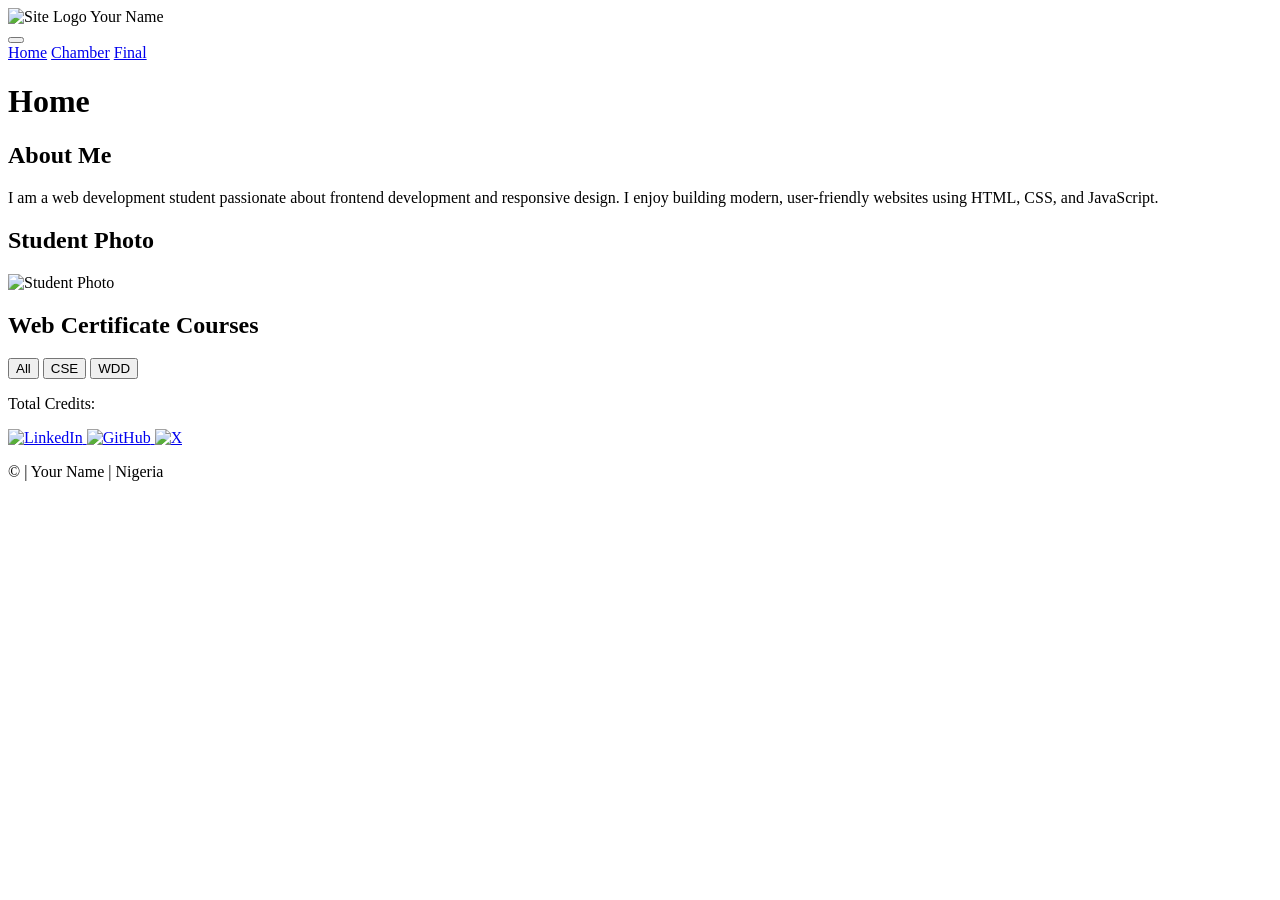
==== index.html @ a21cdeed "folder change" ====
<!DOCTYPE html>
<html lang="en">

<head>
    <meta charset="UTF-8">
    <meta name="description" content="WDD 231 Course Home Page">
    <meta name="author" content="Your Name">
    <meta name="viewport" content="width=device-width, initial-scale=1.0">

    <title>WDD231 Home</title>

    <!-- Google Font -->
    <link rel="preconnect" href="https://fonts.googleapis.com">
    <link href="https://fonts.googleapis.com/css2?family=Roboto:wght@400;700&display=swap" rel="stylesheet">

    <!-- CSS -->
    <link rel="stylesheet" href="styles/normalize.css">
    <link rel="stylesheet" href="styles/small.css">
    <link rel="stylesheet" href="styles/larger.css">

    <!-- JavaScript -->
    <script src="scripts/navigation.js" defer></script>
    <script src="scripts/date.js" defer></script>
    <script src="scripts/courses.js" defer></script>
</head>

<body>

    <header>
        <div class="logo-container">
            <img src="images/logo.svg" alt="Site Logo" width="50" height="50">
            <span>Your Name</span>
        </div>

        <button id="menu"></button>

        <nav class="navigation">
            <a href="index.html" class="active">Home</a>
            <a href="#">Chamber</a>
            <a href="#">Final</a>
        </nav>
    </header>

    <main>
        <h1>Home</h1>

        <div class="main-grid">

            <section class="card">
                <h2>About Me</h2>
                <p>
                    I am a web development student passionate about frontend
                    development and responsive design. I enjoy building modern,
                    user-friendly websites using HTML, CSS, and JavaScript.
                </p>
            </section>

            <section class="card">
                <h2>Student Photo</h2>
                <img src="images/profile.webp" alt="Student Photo">
            </section>

        </div>

        <section class="courses-section">
            <h2>Web Certificate Courses</h2>

            <div class="buttons">
                <button id="all">All</button>
                <button id="cse">CSE</button>
                <button id="wdd">WDD</button>
            </div>

            <div id="courses"></div>

            <p class="credits">
                Total Credits: <span id="totalCredits"></span>
            </p>
        </section>

    </main>

    <footer>

        <div class="socials">
            <a href="https://linkedin.com" target="_blank">
                <img src="https://cdn.jsdelivr.net/gh/simple-icons/simple-icons/icons/linkedin.svg" alt="LinkedIn">
            </a>

            <a href="https://github.com" target="_blank">
                <img src="https://cdn.jsdelivr.net/gh/simple-icons/simple-icons/icons/github.svg" alt="GitHub">
            </a>

            <a href="https://x.com" target="_blank">
                <img src="https://cdn.jsdelivr.net/gh/simple-icons/simple-icons/icons/x.svg" alt="X">
            </a>
        </div>

        <p>
            &copy; <span id="currentyear"></span> | Your Name | Nigeria
        </p>

        <p id="lastModified"></p>

    </footer>

</body>

</html>
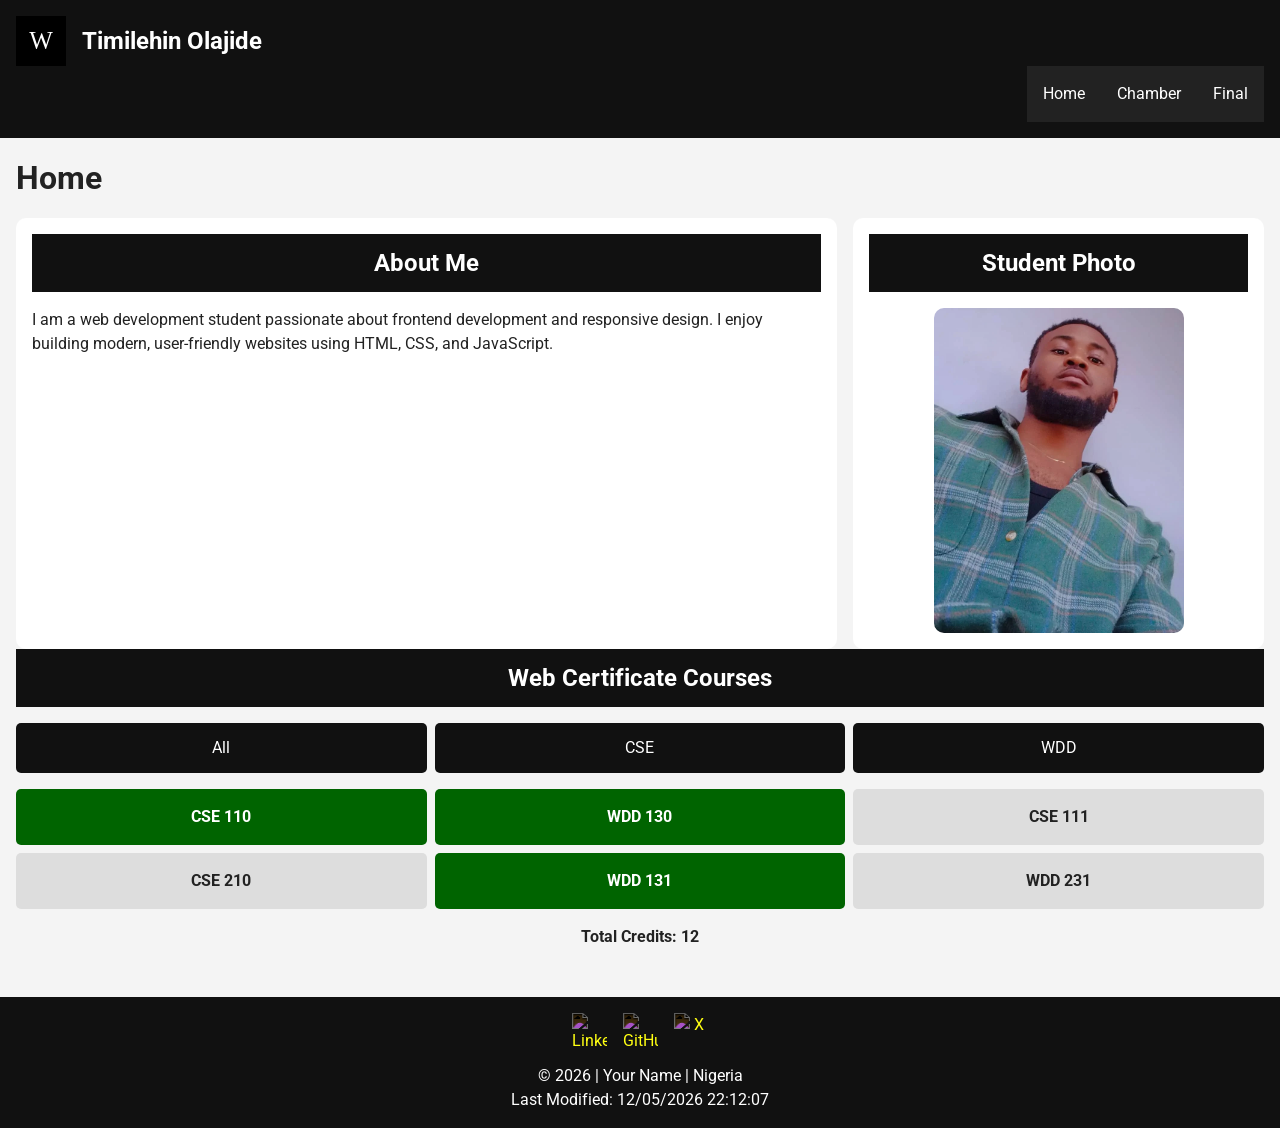
==== commit 87a02545: "all file updated" ====
--- a/index.html
+++ b/index.html
@@ -4,7 +4,7 @@
 <head>
     <meta charset="UTF-8">
     <meta name="description" content="WDD 231 Course Home Page">
-    <meta name="author" content="Your Name">
+    <meta name="author" content="Timilehin Olajide">
     <meta name="viewport" content="width=device-width, initial-scale=1.0">
 
     <title>WDD231 Home</title>
@@ -29,7 +29,7 @@
     <header>
         <div class="logo-container">
             <img src="images/logo.svg" alt="Site Logo" width="50" height="50">
-            <span>Your Name</span>
+            <span>Timilehin Olajide</span>
         </div>
 
         <button id="menu"></button>
--- a/styles/small.css
+++ b/styles/small.css
@@ -0,0 +1,177 @@
+* {
+    margin: 0;
+    padding: 0;
+    box-sizing: border-box;
+}
+
+body {
+    font-family: 'Roboto', sans-serif;
+    background-color: #f4f4f4;
+    color: #222;
+    min-height: 100vh;
+    display: flex;
+    flex-direction: column;
+    
+}
+
+header {
+    background-color: #111;
+    color: white;
+    padding: 1rem;
+}
+
+.logo-container {
+    display: flex;
+    align-items: center;
+    gap: 1rem;
+}
+
+.logo-container span {
+    font-size: 1.5rem;
+    font-weight: bold;
+}
+
+#menu {
+    font-size: 2rem;
+    background: none;
+    border: none;
+    color: white;
+    cursor: pointer;
+    margin-top: 1rem;
+}
+
+#menu::before {
+    content: "☰";
+}
+
+#menu.open::before {
+    content: "✖";
+}
+
+.navigation {
+    display: flex;
+    flex-direction: column;
+    list-style: none;
+}
+
+.navigation a {
+    display: none;
+    padding: 1rem;
+    text-decoration: none;
+    color: white;
+    background: #222;
+    border-top: 1px solid #444;
+}
+
+.navigation a:hover {
+    background-color: #444;
+}
+
+.navigation.open a {
+    display: block;
+}
+
+.active {
+    background-color: #555;
+}
+
+main {
+    padding: 1rem;
+    flex: 1;
+}
+
+h1 {
+    margin-bottom: 1rem;
+}
+
+.main-grid {
+    display: grid;
+    gap: 1rem;
+}
+
+.card {
+    background: white;
+    padding: 1rem;
+    border-radius: 10px;
+}
+
+.card h2,
+.courses-section h2 {
+    background-color: #111;
+    color: white;
+    padding: .7rem;
+    text-align: center;
+    margin-bottom: 1rem;
+}
+
+.card img {
+    width: 100%;
+    max-width: 250px;
+    display: block;
+    margin: auto;
+    border-radius: 10px;
+}
+
+.buttons {
+    display: grid;
+    gap: .5rem;
+    margin-bottom: 1rem;
+}
+
+.buttons button {
+    padding: .8rem;
+    border: none;
+    background: #111;
+    color: white;
+    cursor: pointer;
+    border-radius: 5px;
+}
+
+.buttons button:hover {
+    background: #444;
+}
+
+#courses {
+    display: grid;
+    gap: .5rem;
+}
+
+.course-card {
+    background: #ddd;
+    padding: 1rem;
+    text-align: center;
+    border-radius: 5px;
+    font-weight: bold;
+}
+
+.completed {
+    background-color: darkgreen;
+    color: white;
+}
+
+.credits {
+    margin-top: 1rem;
+    font-weight: bold;
+    text-align: center;
+}
+
+footer {
+    text-align: center;
+    padding: 1rem;
+    background-color: #111;
+    color: white;
+    margin-top: 2rem;
+}
+
+.socials {
+    display: flex;
+    justify-content: center;
+    gap: 1rem;
+    margin-bottom: 1rem;
+}
+
+.socials img {
+    width: 35px;
+    height: 35px;
+    filter: invert(1);
+}
--- a/styles/larger.css
+++ b/styles/larger.css
@@ -0,0 +1,28 @@
+@media screen and (min-width: 768px) {
+
+    #menu {
+        display: none;
+    }
+
+    .navigation {
+        flex-direction: row;
+        justify-content: flex-end;
+    }
+
+    .navigation a {
+        display: block;
+        border: none;
+    }
+
+    .main-grid {
+        grid-template-columns: 2fr 1fr;
+    }
+
+    .buttons {
+        grid-template-columns: repeat(3, 1fr);
+    }
+
+    #courses {
+        grid-template-columns: repeat(3, 1fr);
+    }
+}
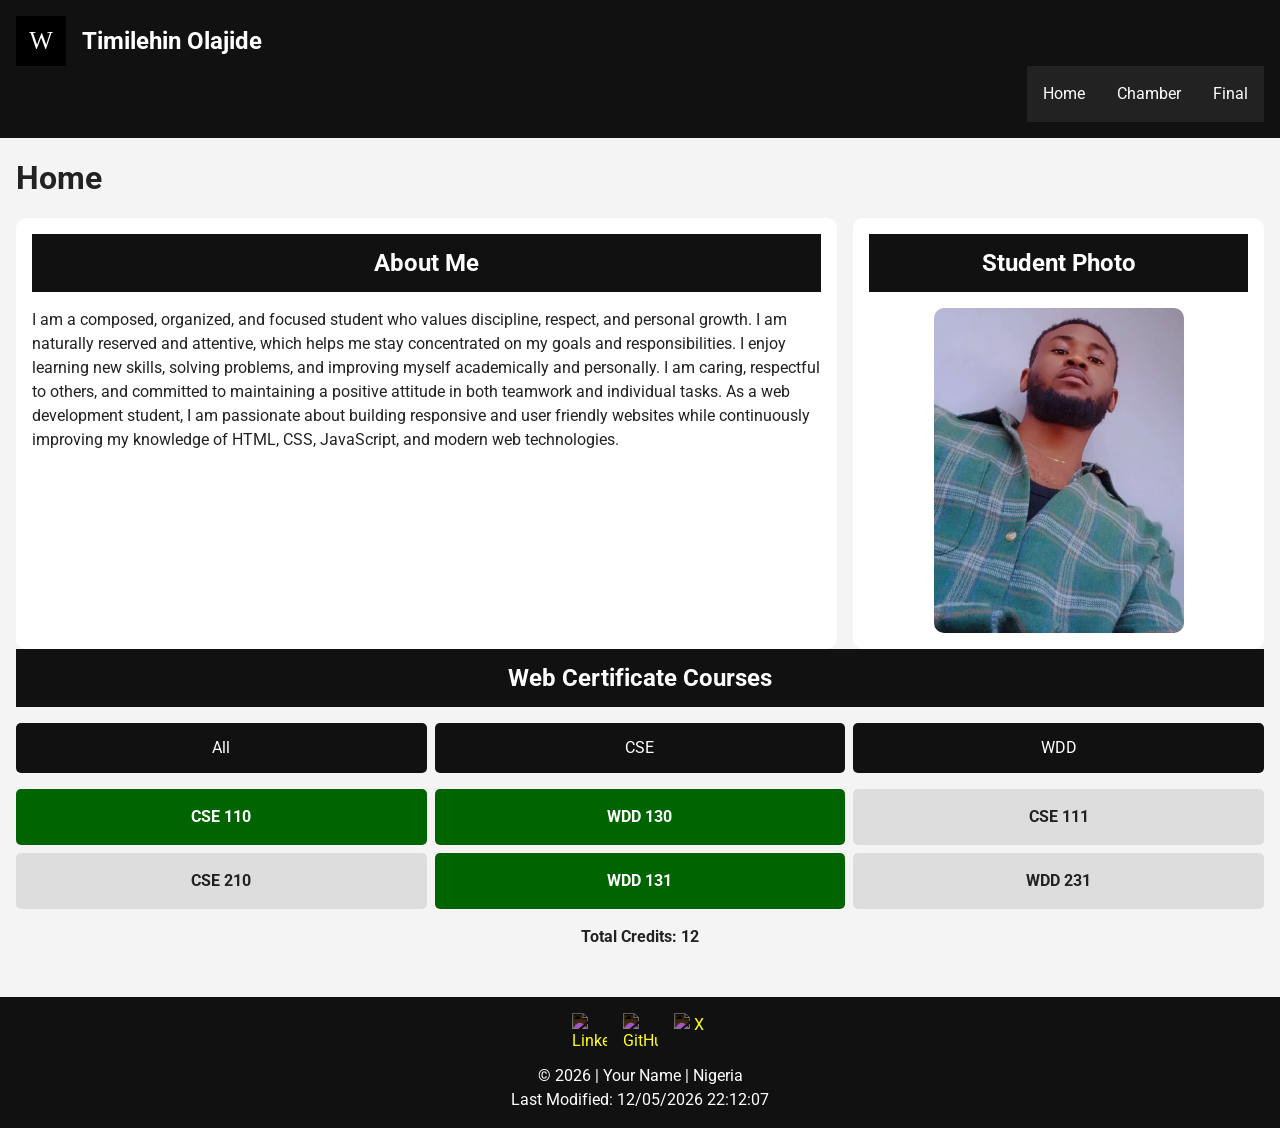
==== commit 5f251cce: "more about me added" ====
--- a/index.html
+++ b/index.html
@@ -49,9 +49,10 @@
             <section class="card">
                 <h2>About Me</h2>
                 <p>
-                    I am a web development student passionate about frontend
-                    development and responsive design. I enjoy building modern,
-                    user-friendly websites using HTML, CSS, and JavaScript.
+                    I am a composed, organized, and focused student who values discipline, respect, and personal growth. I am naturally reserved and attentive, which helps me stay concentrated on my goals and responsibilities. 
+                    I enjoy learning new skills, solving problems, and improving myself academically and personally. I am caring, respectful to others, and committed to maintaining a positive attitude in both teamwork and individual tasks.
+                     As a web development student, I am passionate about building responsive and user friendly websites while continuously improving my knowledge of HTML, CSS, JavaScript, and modern web technologies.
+            
                 </p>
             </section>
 
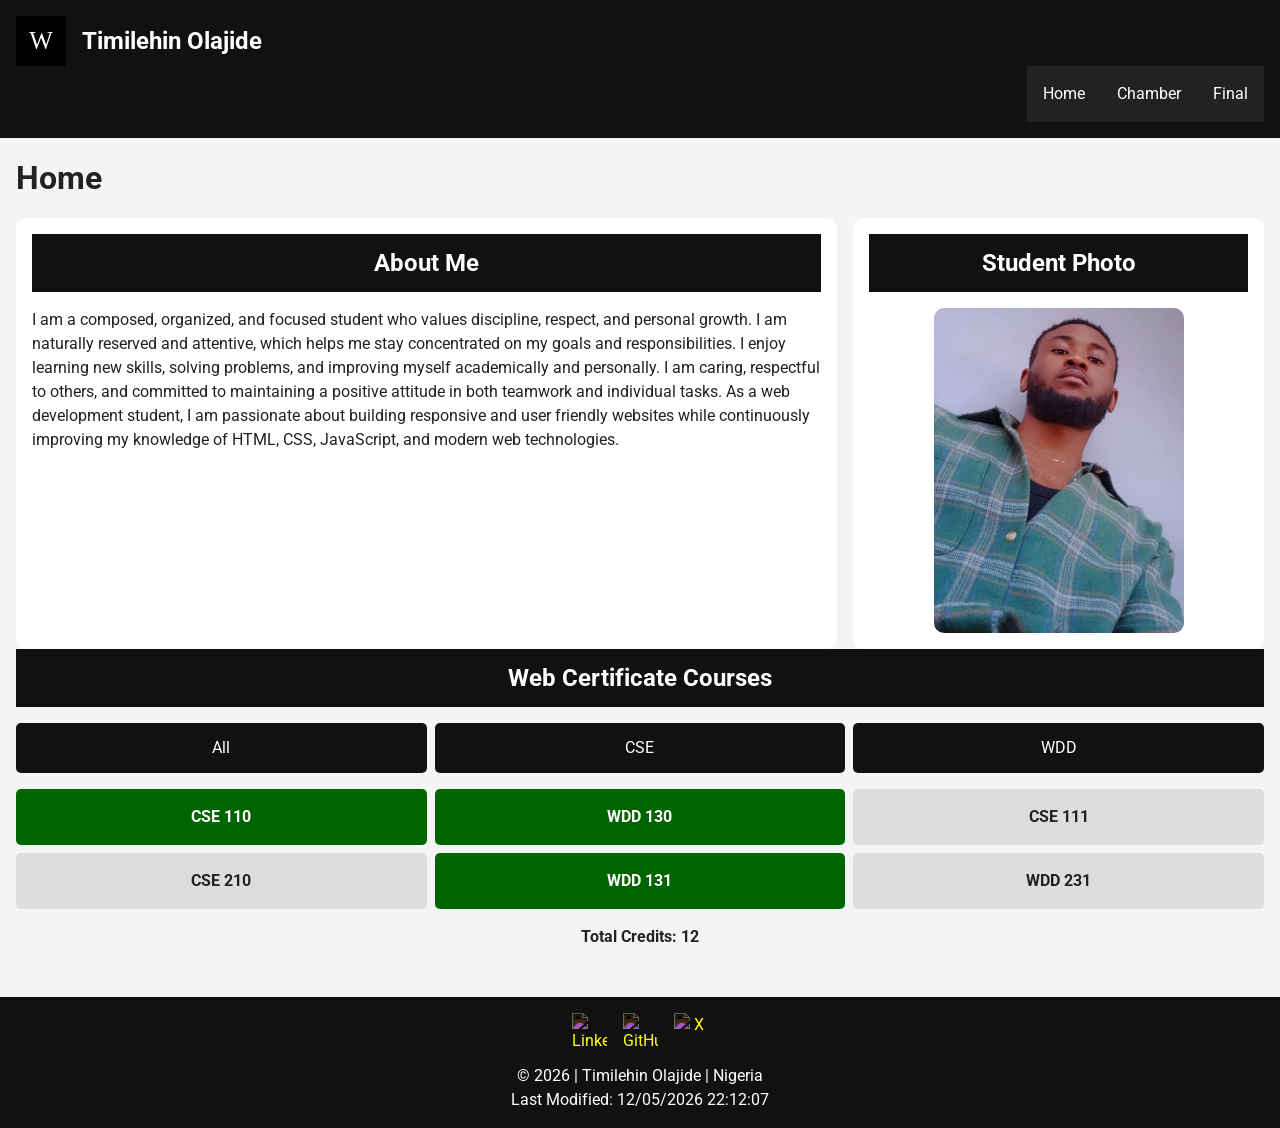
==== commit 1f4ad4c8: "footer edited" ====
--- a/index.html
+++ b/index.html
@@ -98,7 +98,7 @@
         </div>
 
         <p>
-            &copy; <span id="currentyear"></span> | Your Name | Nigeria
+            &copy; <span id="currentyear"></span> | Timilehin Olajide | Nigeria
         </p>
 
         <p id="lastModified"></p>
